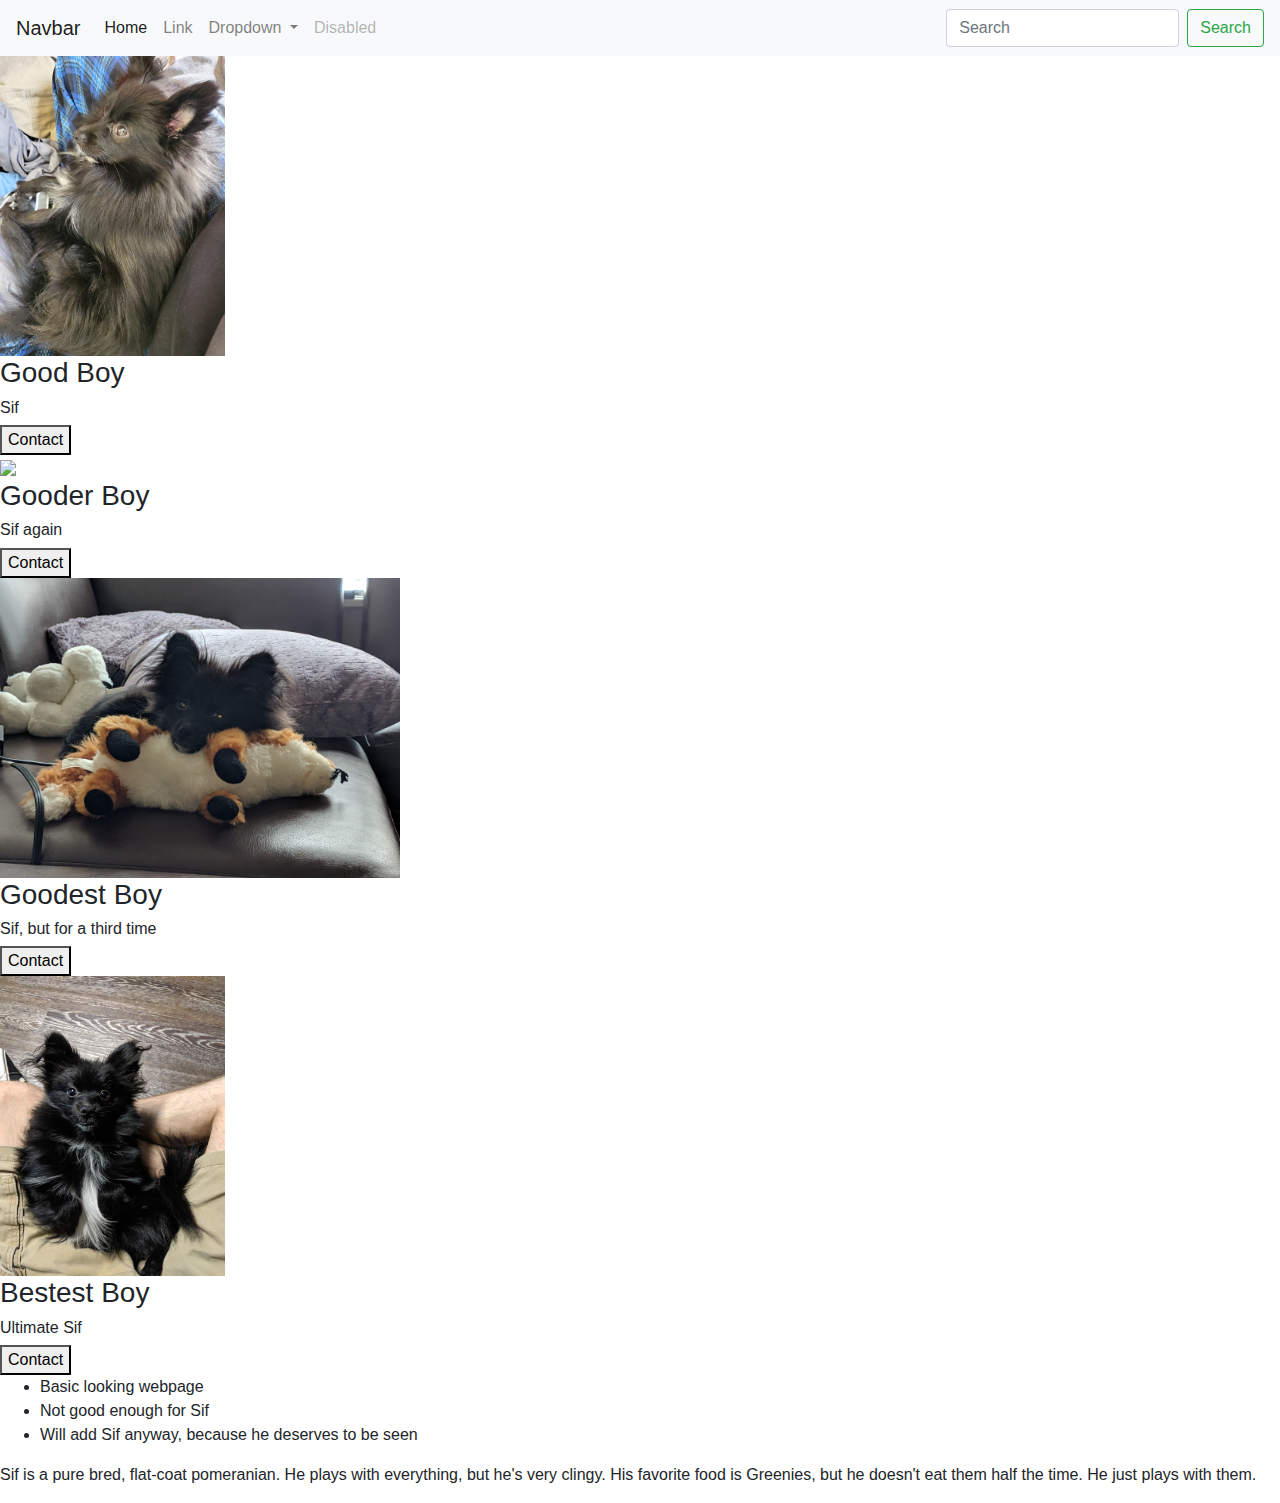
==== about.html @ 8a4c3074 "Added navbar to about.html" ====
<!DOCTYPE html>
<html>

<head>
	<title>Index</title>
	<meta charset="utf-8">
	<meta http-equiv="X-UA-Compatible" content="IE=edge">
	<title>Login</title>
	<meta name="viewport" content="width=device-width, initial-scale=1">
	<link rel="stylesheet" href="https://maxcdn.bootstrapcdn.com/bootstrap/4.0.0/css/bootstrap.min.css"
		integrity="sha384-Gn5384xqQ1aoWXA+058RXPxPg6fy4IWvTNh0E263XmFcJlSAwiGgFAW/dAiS6JXm" crossorigin="anonymous">
	<script src="https://code.jquery.com/jquery-3.2.1.slim.min.js"
		integrity="sha384-KJ3o2DKtIkvYIK3UENzmM7KCkRr/rE9/Qpg6aAZGJwFDMVNA/GpGFF93hXpG5KkN"
		crossorigin="anonymous"></script>
	<script src="https://cdnjs.cloudflare.com/ajax/libs/popper.js/1.12.9/umd/popper.min.js"
		integrity="sha384-ApNbgh9B+Y1QKtv3Rn7W3mgPxhU9K/ScQsAP7hUibX39j7fakFPskvXusvfa0b4Q"
		crossorigin="anonymous"></script>
	<script src="https://maxcdn.bootstrapcdn.com/bootstrap/4.0.0/js/bootstrap.min.js"
		integrity="sha384-JZR6Spejh4U02d8jOt6vLEHfe/JQGiRRSQQxSfFWpi1MquVdAyjUar5+76PVCmYl"
		crossorigin="anonymous"></script>
	<link rel="stylesheet" type="text/css" href="css/about.css">
	<link rel="stylesheet" type="text/css" href="css/IdentityCard.css">
</head>

<body>
	<nav class="navbar navbar-expand-lg navbar-light bg-light">
		<a class="navbar-brand" href="#">Navbar</a>
		<button class="navbar-toggler" type="button" data-toggle="collapse" data-target="#navbarSupportedContent" aria-controls="navbarSupportedContent" aria-expanded="false" aria-label="Toggle navigation">
		  <span class="navbar-toggler-icon"></span>
		</button>
	  
		<div class="collapse navbar-collapse" id="navbarSupportedContent">
		  <ul class="navbar-nav mr-auto">
			<li class="nav-item active">
			  <a class="nav-link" href="#">Home <span class="sr-only">(current)</span></a>
			</li>
			<li class="nav-item">
			  <a class="nav-link" href="#">Link</a>
			</li>
			<li class="nav-item dropdown">
			  <a class="nav-link dropdown-toggle" href="#" id="navbarDropdown" role="button" data-toggle="dropdown" aria-haspopup="true" aria-expanded="false">
				Dropdown
			  </a>
			  <div class="dropdown-menu" aria-labelledby="navbarDropdown">
				<a class="dropdown-item" href="#">Action</a>
				<a class="dropdown-item" href="#">Another action</a>
				<div class="dropdown-divider"></div>
				<a class="dropdown-item" href="#">Something else here</a>
			  </div>
			</li>
			<li class="nav-item">
			  <a class="nav-link disabled" href="#" tabindex="-1" aria-disabled="true">Disabled</a>
			</li>
		  </ul>
		  <form class="form-inline my-2 my-lg-0">
			<input class="form-control mr-sm-2" type="search" placeholder="Search" aria-label="Search">
			<button class="btn btn-outline-success my-2 my-sm-0" type="submit">Search</button>
		  </form>
		</div>
	  </nav>

	<!--IdentityCard instance one-->
	<div class="IdentityCard">
		<image id="imageOne" src="images/sif_1.jpg" height="300" />
		<h3>Good Boy</h3>
		<h6>Sif</h6>
		<button>Contact</button>
	</div>

	<!--IdentityCard instance two-->
	<div class="IdentityCard">
		<image id="imageTwo" src="images/sif_2.jpg" height="300" />
		<h3>Gooder Boy</h3>
		<h6>Sif again</h6>
		<button>Contact</button>
	</div>

	<!--IdentityCard instance three-->
	<div class="IdentityCard">
		<image id="imageThree" src="images/sif_3.jpg" height="300" />
		<h3>Goodest Boy</h3>
		<h6>Sif, but for a third time</h6>
		<button>Contact</button>
	</div>

	<!--IdentityCard instance four-->
	<div class="IdentityCard">
		<image id="imageFour" src="images/sif_4.jpg" height="300" />
		<h3>Bestest Boy</h3>
		<h6>Ultimate Sif</h6>
		<button>Contact</button>
	</div>

	<ul>
		<li>Basic looking webpage</li>
		<li>Not good enough for Sif</li>
		<li>Will add Sif anyway, because he deserves to be seen</li>
	</ul>
	<p>
		Sif is a pure bred, flat-coat pomeranian. He plays with everything, but he's very clingy.
		His favorite food is Greenies, but he doesn't eat them half the time. He just plays with them.
	</p>
</body>

</html>
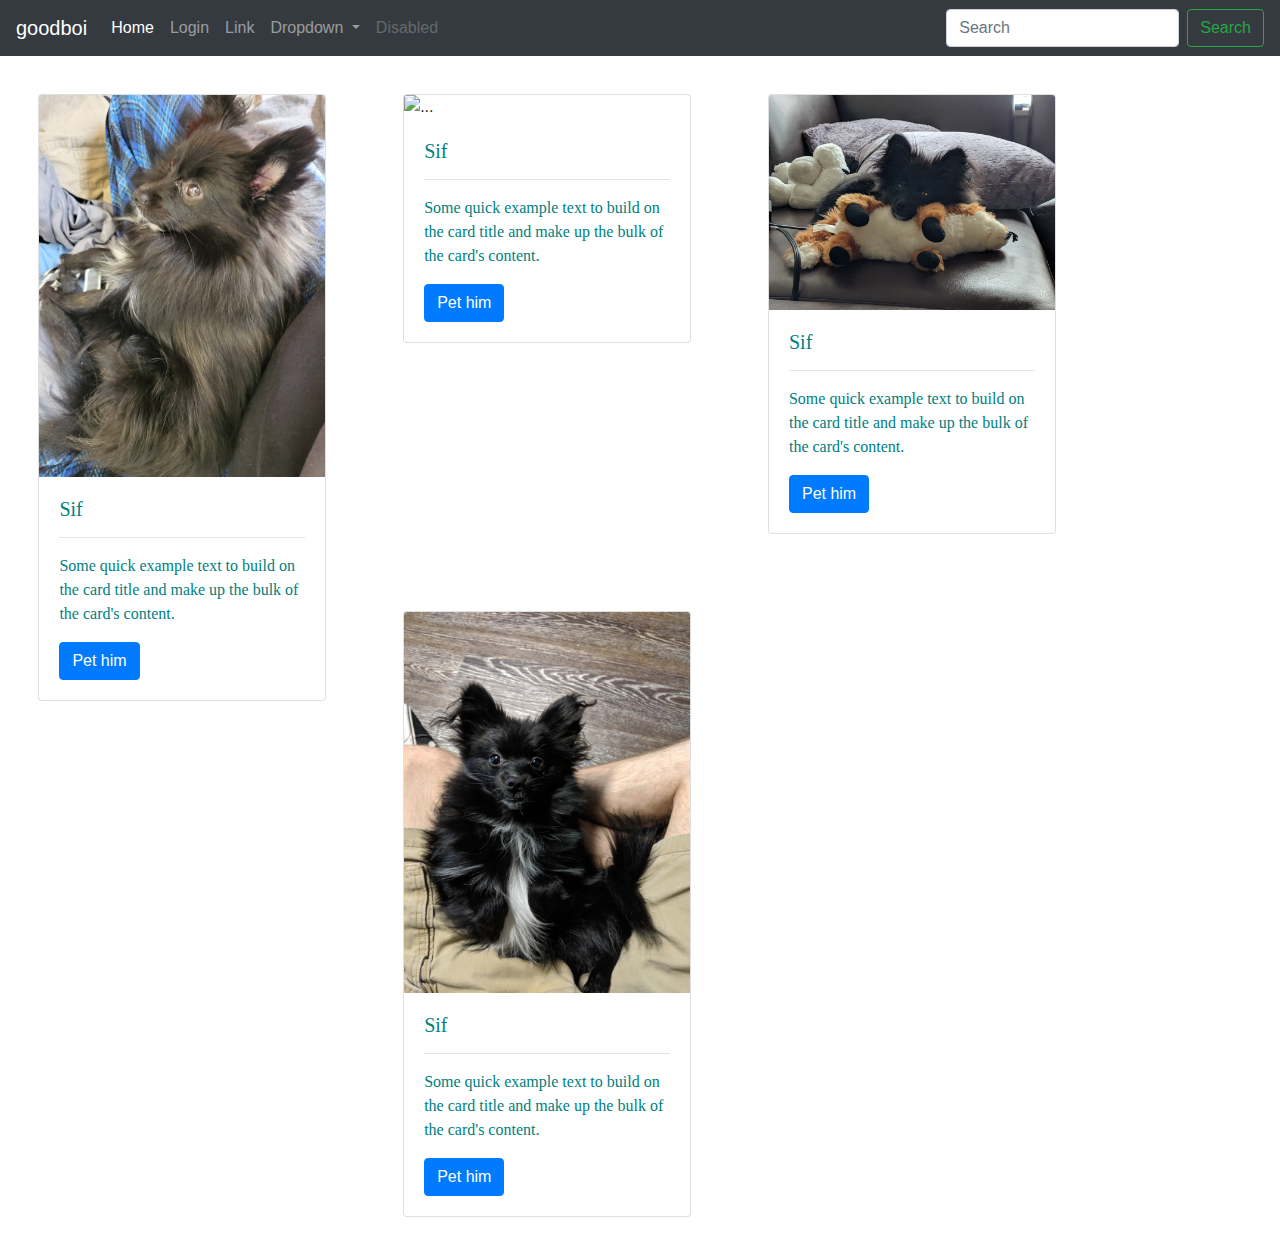
==== commit 431dbc0d: "Added hr tag to card instances below h5 tags" ====
--- a/about.html
+++ b/about.html
@@ -2,10 +2,9 @@
 <html>
 
 <head>
-	<title>Index</title>
+	<title>About</title>
 	<meta charset="utf-8">
 	<meta http-equiv="X-UA-Compatible" content="IE=edge">
-	<title>Login</title>
 	<meta name="viewport" content="width=device-width, initial-scale=1">
 	<link rel="stylesheet" href="https://maxcdn.bootstrapcdn.com/bootstrap/4.0.0/css/bootstrap.min.css"
 		integrity="sha384-Gn5384xqQ1aoWXA+058RXPxPg6fy4IWvTNh0E263XmFcJlSAwiGgFAW/dAiS6JXm" crossorigin="anonymous">
@@ -19,87 +18,93 @@
 		integrity="sha384-JZR6Spejh4U02d8jOt6vLEHfe/JQGiRRSQQxSfFWpi1MquVdAyjUar5+76PVCmYl"
 		crossorigin="anonymous"></script>
 	<link rel="stylesheet" type="text/css" href="css/about.css">
-	<link rel="stylesheet" type="text/css" href="css/IdentityCard.css">
 </head>
 
 <body>
-	<nav class="navbar navbar-expand-lg navbar-light bg-light">
-		<a class="navbar-brand" href="#">Navbar</a>
-		<button class="navbar-toggler" type="button" data-toggle="collapse" data-target="#navbarSupportedContent" aria-controls="navbarSupportedContent" aria-expanded="false" aria-label="Toggle navigation">
-		  <span class="navbar-toggler-icon"></span>
+	<nav class="navbar navbar-expand-lg navbar-dark bg-dark">
+		<a class="navbar-brand" href="#">goodboi</a>
+		<button class="navbar-toggler" type="button" data-toggle="collapse" data-target="#navbarSupportedContent"
+			aria-controls="navbarSupportedContent" aria-expanded="false" aria-label="Toggle navigation">
+			<span class="navbar-toggler-icon"></span>
 		</button>
-	  
+
 		<div class="collapse navbar-collapse" id="navbarSupportedContent">
-		  <ul class="navbar-nav mr-auto">
-			<li class="nav-item active">
-			  <a class="nav-link" href="#">Home <span class="sr-only">(current)</span></a>
-			</li>
-			<li class="nav-item">
-			  <a class="nav-link" href="#">Link</a>
-			</li>
-			<li class="nav-item dropdown">
-			  <a class="nav-link dropdown-toggle" href="#" id="navbarDropdown" role="button" data-toggle="dropdown" aria-haspopup="true" aria-expanded="false">
-				Dropdown
-			  </a>
-			  <div class="dropdown-menu" aria-labelledby="navbarDropdown">
-				<a class="dropdown-item" href="#">Action</a>
-				<a class="dropdown-item" href="#">Another action</a>
-				<div class="dropdown-divider"></div>
-				<a class="dropdown-item" href="#">Something else here</a>
-			  </div>
-			</li>
-			<li class="nav-item">
-			  <a class="nav-link disabled" href="#" tabindex="-1" aria-disabled="true">Disabled</a>
-			</li>
-		  </ul>
-		  <form class="form-inline my-2 my-lg-0">
-			<input class="form-control mr-sm-2" type="search" placeholder="Search" aria-label="Search">
-			<button class="btn btn-outline-success my-2 my-sm-0" type="submit">Search</button>
-		  </form>
+			<ul class="navbar-nav mr-auto">
+				<li class="nav-item active">
+					<a class="nav-link" href="#">Home <span class="sr-only">(current)</span></a>
+				</li>
+				<li class="nav-item">
+					<a class="nav-link" href="login.html">Login</a>
+				</li>
+				<li class="nav-item">
+					<a class="nav-link" href="#">Link</a>
+				</li>
+				<li class="nav-item dropdown">
+					<a class="nav-link dropdown-toggle" href="#" id="navbarDropdown" role="button"
+						data-toggle="dropdown" aria-haspopup="true" aria-expanded="false">
+						Dropdown
+					</a>
+					<div class="dropdown-menu" aria-labelledby="navbarDropdown">
+						<a class="dropdown-item" href="#">Action</a>
+						<a class="dropdown-item" href="#">Another action</a>
+						<div class="dropdown-divider"></div>
+						<a class="dropdown-item" href="#">Something else here</a>
+					</div>
+				</li>
+				<li class="nav-item">
+					<a class="nav-link disabled" href="#" tabindex="-1" aria-disabled="true">Disabled</a>
+				</li>
+			</ul>
+			<form class="form-inline my-2 my-lg-0">
+				<input class="form-control mr-sm-2" type="search" placeholder="Search" aria-label="Search">
+				<button class="btn btn-outline-success my-2 my-sm-0" type="submit">Search</button>
+			</form>
 		</div>
-	  </nav>
+	</nav>
 
-	<!--IdentityCard instance one-->
-	<div class="IdentityCard">
-		<image id="imageOne" src="images/sif_1.jpg" height="300" />
-		<h3>Good Boy</h3>
-		<h6>Sif</h6>
-		<button>Contact</button>
+	<div class="card" style="width: 18rem;">
+		<img src="images/sif_1.jpg" class="card-img-top" alt="...">
+		<div class="card-body">
+			<h5 class="card-title">Sif</h5>
+			<hr />
+			<p class="card-text">Some quick example text to build on the card title and make up the bulk of the card's
+				content.</p>
+			<a href="#" class="btn btn-primary">Pet him</a>
+		</div>
 	</div>
 
-	<!--IdentityCard instance two-->
-	<div class="IdentityCard">
-		<image id="imageTwo" src="images/sif_2.jpg" height="300" />
-		<h3>Gooder Boy</h3>
-		<h6>Sif again</h6>
-		<button>Contact</button>
+	<div class="card" style="width: 18rem;">
+		<img src="images/sif_2.jpg" class="card-img-top" alt="...">
+		<div class="card-body">
+			<h5 class="card-title">Sif</h5>
+			<hr />
+			<p class="card-text">Some quick example text to build on the card title and make up the bulk of the card's
+				content.</p>
+			<a href="#" class="btn btn-primary">Pet him</a>
+		</div>
 	</div>
 
-	<!--IdentityCard instance three-->
-	<div class="IdentityCard">
-		<image id="imageThree" src="images/sif_3.jpg" height="300" />
-		<h3>Goodest Boy</h3>
-		<h6>Sif, but for a third time</h6>
-		<button>Contact</button>
+	<div class="card" style="width: 18rem;">
+		<img src="images/sif_3.jpg" class="card-img-top" alt="...">
+		<div class="card-body">
+			<h5 class="card-title">Sif</h5>
+			<hr />
+			<p class="card-text">Some quick example text to build on the card title and make up the bulk of the card's
+				content.</p>
+			<a href="#" class="btn btn-primary">Pet him</a>
+		</div>
 	</div>
 
-	<!--IdentityCard instance four-->
-	<div class="IdentityCard">
-		<image id="imageFour" src="images/sif_4.jpg" height="300" />
-		<h3>Bestest Boy</h3>
-		<h6>Ultimate Sif</h6>
-		<button>Contact</button>
+	<div class="card" style="width: 18rem;">
+		<img src="images/sif_4.jpg" class="card-img-top" alt="...">
+		<div class="card-body">
+			<h5 class="card-title">Sif</h5>
+			<hr />
+			<p class="card-text">Some quick example text to build on the card title and make up the bulk of the card's
+				content.</p>
+			<a href="#" class="btn btn-primary">Pet him</a>
+		</div>
 	</div>
-
-	<ul>
-		<li>Basic looking webpage</li>
-		<li>Not good enough for Sif</li>
-		<li>Will add Sif anyway, because he deserves to be seen</li>
-	</ul>
-	<p>
-		Sif is a pure bred, flat-coat pomeranian. He plays with everything, but he's very clingy.
-		His favorite food is Greenies, but he doesn't eat them half the time. He just plays with them.
-	</p>
 </body>
 
 </html>--- a/css/about.css
+++ b/css/about.css
@@ -0,0 +1,17 @@
+.card {
+	float: left;
+	margin: 3%;
+}
+
+body {
+	background-image: url(../images/bg-login.jpg);
+	height: 100vh;
+	background-position: center;
+    background-size: cover;
+    background-repeat: no-repeat;
+}
+
+p, h5 {
+	color: teal;
+	font-family: Trebuchet MS;
+}